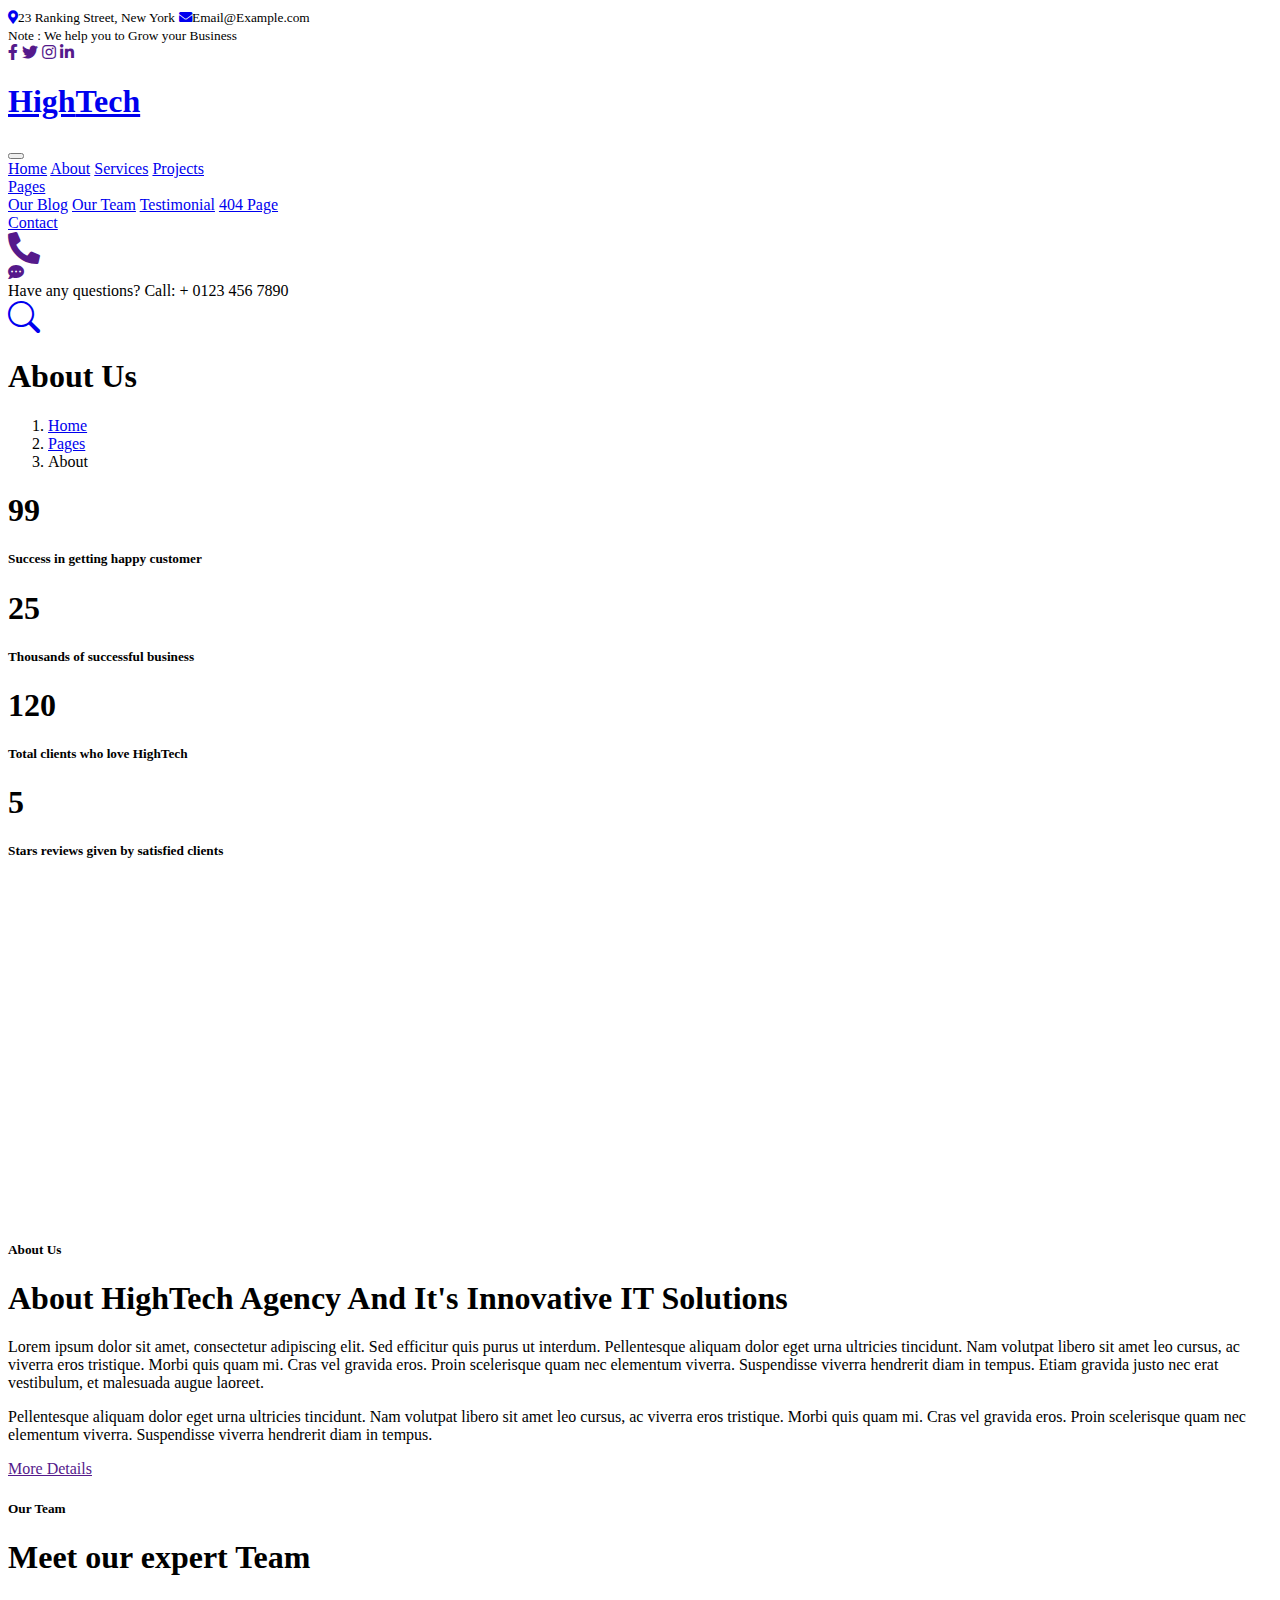
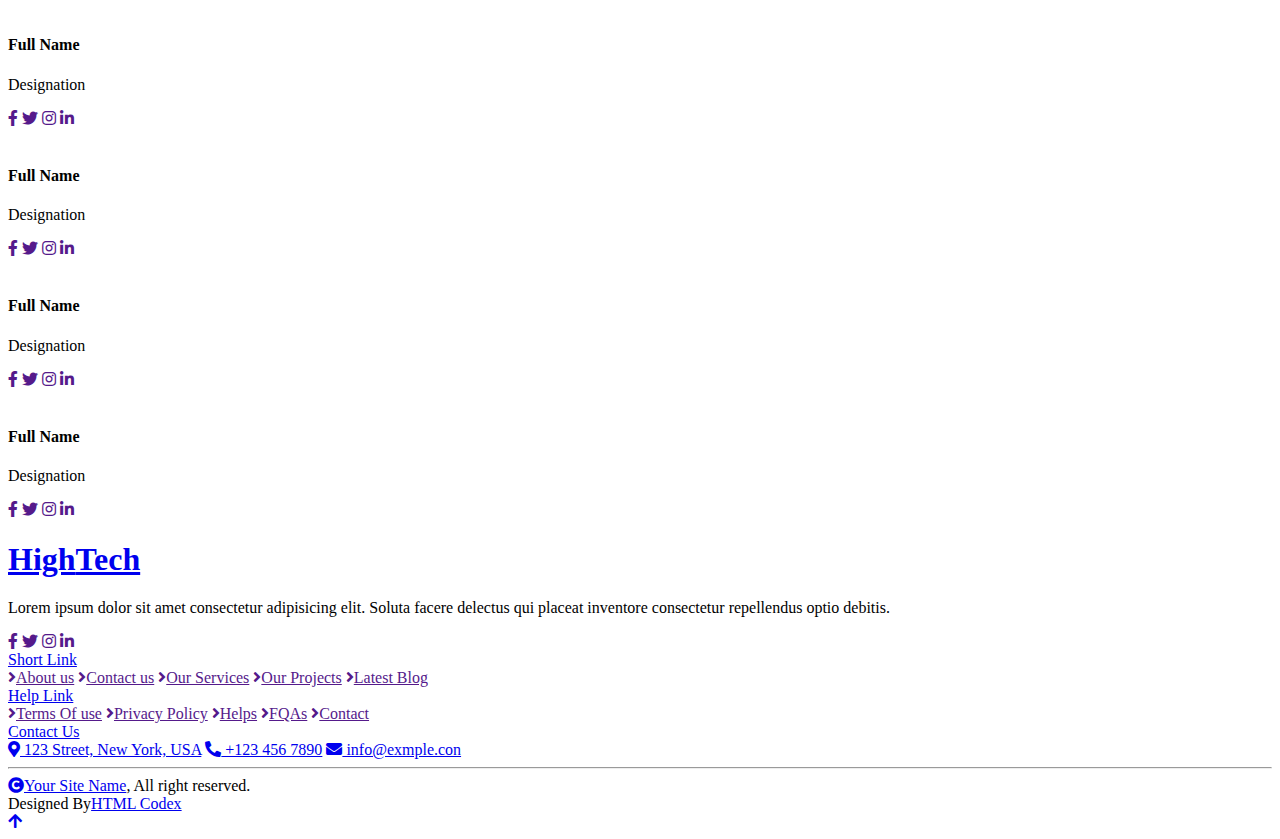
==== about.html @ 6a8a7026 "Add files via upload" ====
<!DOCTYPE html>
<html lang="en">

    <head>
        <meta charset="utf-8">
        <title>HighTech - IT Solutions Website Template</title>
        <meta content="width=device-width, initial-scale=1.0" name="viewport">
        <meta content="" name="keywords">
        <meta content="" name="description">

        <!-- Google Web Fonts -->
        <link rel="preconnect" href="https://fonts.googleapis.com">
        <link rel="preconnect" href="https://fonts.gstatic.com" crossorigin>
        <link href="https://fonts.googleapis.com/css2?family=Inter:wght@400;500;600&family=Saira:wght@500;600;700&display=swap" rel="stylesheet"> 

        <!-- Icon Font Stylesheet -->
        <link href="https://cdnjs.cloudflare.com/ajax/libs/font-awesome/5.10.0/css/all.min.css" rel="stylesheet">
        <link href="https://cdn.jsdelivr.net/npm/bootstrap-icons@1.4.1/font/bootstrap-icons.css" rel="stylesheet">

        <!-- Libraries Stylesheet -->
        <link href="lib/animate/animate.min.css" rel="stylesheet">
        <link href="lib/owlcarousel/assets/owl.carousel.min.css" rel="stylesheet">

        <!-- Customized Bootstrap Stylesheet -->
        <link href="css/bootstrap.min.css" rel="stylesheet">

        <!-- Template Stylesheet -->
        <link href="css/style.css" rel="stylesheet">
    </head>

    <body>
        <!-- Spinner Start -->
        <div id="spinner" class="show position-fixed translate-middle w-100 vh-100 top-50 start-50 d-flex align-items-center justify-content-center">
            <div class="spinner-grow text-primary" role="status"></div>
        </div>
        <!-- Spinner End -->

        <!-- Topbar Start -->
        <div class="container-fluid bg-dark py-2 d-none d-md-flex">
            <div class="container">
                <div class="d-flex justify-content-between topbar">
                    <div class="top-info">
                        <small class="me-3 text-white-50"><a href="#"><i class="fas fa-map-marker-alt me-2 text-secondary"></i></a>23 Ranking Street, New York</small>
                        <small class="me-3 text-white-50"><a href="#"><i class="fas fa-envelope me-2 text-secondary"></i></a>Email@Example.com</small>
                    </div>
                    <div id="note" class="text-secondary d-none d-xl-flex"><small>Note : We help you to Grow your Business</small></div>
                    <div class="top-link">
                        <a href="" class="bg-light nav-fill btn btn-sm-square rounded-circle"><i class="fab fa-facebook-f text-primary"></i></a>
                        <a href="" class="bg-light nav-fill btn btn-sm-square rounded-circle"><i class="fab fa-twitter text-primary"></i></a>
                        <a href="" class="bg-light nav-fill btn btn-sm-square rounded-circle"><i class="fab fa-instagram text-primary"></i></a>
                        <a href="" class="bg-light nav-fill btn btn-sm-square rounded-circle me-0"><i class="fab fa-linkedin-in text-primary"></i></a>
                    </div>
                </div>
            </div>
        </div>
        <!-- Topbar End -->

        <!-- Navbar Start -->
        <div class="container-fluid bg-primary">
            <div class="container">
                <nav class="navbar navbar-dark navbar-expand-lg py-0">
                    <a href="index.html" class="navbar-brand">
                        <h1 class="text-white fw-bold d-block">High<span class="text-secondary">Tech</span> </h1>
                    </a>
                    <button type="button" class="navbar-toggler me-0" data-bs-toggle="collapse" data-bs-target="#navbarCollapse">
                        <span class="navbar-toggler-icon"></span>
                    </button>
                    <div class="collapse navbar-collapse bg-transparent" id="navbarCollapse">
                        <div class="navbar-nav ms-auto mx-xl-auto p-0">
                            <a href="index.html" class="nav-item nav-link">Home</a>
                            <a href="about.html" class="nav-item nav-link active">About</a>
                            <a href="service.html" class="nav-item nav-link">Services</a>
                            <a href="project.html" class="nav-item nav-link">Projects</a>
                            <div class="nav-item dropdown">
                                <a href="#" class="nav-link dropdown-toggle" data-bs-toggle="dropdown">Pages</a>
                                <div class="dropdown-menu rounded">
                                    <a href="blog.html" class="dropdown-item">Our Blog</a>
                                    <a href="team.html" class="dropdown-item">Our Team</a>
                                    <a href="testimonial.html" class="dropdown-item">Testimonial</a>
                                    <a href="404.html" class="dropdown-item">404 Page</a>
                                </div>
                            </div>
                            <a href="contact.html" class="nav-item nav-link">Contact</a>
                        </div>
                    </div>
                    <div class="d-none d-xl-flex flex-shirink-0">
                        <div id="phone-tada" class="d-flex align-items-center justify-content-center me-4">
                            <a href="" class="position-relative animated tada infinite">
                                <i class="fa fa-phone-alt text-white fa-2x"></i>
                                <div class="position-absolute" style="top: -7px; left: 20px;">
                                    <span><i class="fa fa-comment-dots text-secondary"></i></span>
                                </div>
                            </a>
                        </div>
                        <div class="d-flex flex-column pe-4 border-end">
                            <span class="text-white-50">Have any questions?</span>
                            <span class="text-secondary">Call: + 0123 456 7890</span>
                        </div>
                        <div class="d-flex align-items-center justify-content-center ms-4 ">
                            <a href="#"><i class="bi bi-search text-white fa-2x"></i> </a>
                        </div>
                    </div>
                </nav>
            </div>
        </div>
        <!-- Navbar End -->

        
        <!-- Page Header Start -->
        <div class="container-fluid page-header py-5">
            <div class="container text-center py-5">
                <h1 class="display-2 text-white mb-4 animated slideInDown">About Us</h1>
                <nav aria-label="breadcrumb animated slideInDown">
                    <ol class="breadcrumb justify-content-center mb-0">
                        <li class="breadcrumb-item"><a href="#">Home</a></li>
                        <li class="breadcrumb-item"><a href="#">Pages</a></li>
                        <li class="breadcrumb-item" aria-current="page">About</li>
                    </ol>
                </nav>
            </div>
        </div>
        <!-- Page Header End -->


        <!-- Fact Start -->
        <div class="container-fluid bg-secondary py-5">
            <div class="container">
                <div class="row">
                    <div class="col-lg-3 wow fadeIn" data-wow-delay=".1s">
                        <div class="d-flex counter">
                            <h1 class="me-3 text-primary counter-value">99</h1>
                            <h5 class="text-white mt-1">Success in getting happy customer</h5>
                        </div>
                    </div>
                    <div class="col-lg-3 wow fadeIn" data-wow-delay=".3s">
                        <div class="d-flex counter">
                            <h1 class="me-3 text-primary counter-value">25</h1>
                            <h5 class="text-white mt-1">Thousands of successful business</h5>
                        </div>
                    </div>
                    <div class="col-lg-3 wow fadeIn" data-wow-delay=".5s">
                        <div class="d-flex counter">
                            <h1 class="me-3 text-primary counter-value">120</h1>
                            <h5 class="text-white mt-1">Total clients who love HighTech</h5>
                        </div>
                    </div>
                    <div class="col-lg-3 wow fadeIn" data-wow-delay=".7s">
                        <div class="d-flex counter">
                            <h1 class="me-3 text-primary counter-value">5</h1>
                            <h5 class="text-white mt-1">Stars reviews given by satisfied clients</h5>
                        </div>
                    </div>
                </div>
            </div>
        </div>
        <!-- Fact End -->


        <!-- About Start -->
        <div class="container-fluid py-5 my-5">
            <div class="container py-5">
                <div class="row g-5">
                    <div class="col-lg-5 col-md-6 col-sm-12 wow fadeIn" data-wow-delay=".3s">
                        <div class="h-100 position-relative">
                            <img src="img/about-1.jpg" class="img-fluid w-75 rounded" alt="" style="margin-bottom: 25%;">
                            <div class="position-absolute w-75" style="top: 25%; left: 25%;">
                                <img src="img/about-2.jpg" class="img-fluid w-100 rounded" alt="">
                            </div>
                        </div>
                    </div>
                    <div class="col-lg-7 col-md-6 col-sm-12 wow fadeIn" data-wow-delay=".5s">
                        <h5 class="text-primary">About Us</h5>
                        <h1 class="mb-4">About HighTech Agency And It's Innovative IT Solutions</h1>
                        <p>Lorem ipsum dolor sit amet, consectetur adipiscing elit. Sed efficitur quis purus ut interdum. Pellentesque aliquam dolor eget urna ultricies tincidunt. Nam volutpat libero sit amet leo cursus, ac viverra eros tristique. Morbi quis quam mi. Cras vel gravida eros. Proin scelerisque quam nec elementum viverra. Suspendisse viverra hendrerit diam in tempus. Etiam gravida justo nec erat vestibulum, et malesuada augue laoreet.</p>
                        <p class="mb-4">Pellentesque aliquam dolor eget urna ultricies tincidunt. Nam volutpat libero sit amet leo cursus, ac viverra eros tristique. Morbi quis quam mi. Cras vel gravida eros. Proin scelerisque quam nec elementum viverra. Suspendisse viverra hendrerit diam in tempus.</p>
                        <a href="" class="btn btn-secondary rounded-pill px-5 py-3 text-white">More Details</a>
                    </div>
                </div>
            </div>
        </div>
        <!-- About End -->


        <!-- Team Start -->
        <div class="container-fluid pb-5 mb-5 team">
            <div class="container pb-5">
                <div class="text-center mx-auto pb-5 wow fadeIn" data-wow-delay=".3s" style="max-width: 600px;">
                    <h5 class="text-primary">Our Team</h5>
                    <h1>Meet our expert Team</h1>
                </div>
                <div class="owl-carousel team-carousel wow fadeIn" data-wow-delay=".5s">
                    <div class="rounded team-item">
                        <div class="team-content">
                            <div class="team-img-icon">
                                <div class="team-img rounded-circle">
                                    <img src="img/team-1.jpg" class="img-fluid w-100 rounded-circle" alt="">
                                </div>
                                <div class="team-name text-center py-3">
                                    <h4 class="">Full Name</h4>
                                    <p class="m-0">Designation</p>
                                </div>
                                <div class="team-icon d-flex justify-content-center pb-4">
                                    <a class="btn btn-square btn-secondary text-white rounded-circle m-1" href=""><i class="fab fa-facebook-f"></i></a>
                                    <a class="btn btn-square btn-secondary text-white rounded-circle m-1" href=""><i class="fab fa-twitter"></i></a>
                                    <a class="btn btn-square btn-secondary text-white rounded-circle m-1" href=""><i class="fab fa-instagram"></i></a>
                                    <a class="btn btn-square btn-secondary text-white rounded-circle m-1" href=""><i class="fab fa-linkedin-in"></i></a>
                                </div>
                            </div>
                        </div>
                    </div>
                    <div class="rounded team-item">
                        <div class="team-content">
                            <div class="team-img-icon">
                                <div class="team-img rounded-circle">
                                    <img src="img/team-2.jpg" class="img-fluid w-100 rounded-circle" alt="">
                                </div>
                                <div class="team-name text-center py-3">
                                    <h4 class="">Full Name</h4>
                                    <p class="m-0">Designation</p>
                                </div>
                                <div class="team-icon d-flex justify-content-center pb-4">
                                    <a class="btn btn-square btn-secondary text-white rounded-circle m-1" href=""><i class="fab fa-facebook-f"></i></a>
                                    <a class="btn btn-square btn-secondary text-white rounded-circle m-1" href=""><i class="fab fa-twitter"></i></a>
                                    <a class="btn btn-square btn-secondary text-white rounded-circle m-1" href=""><i class="fab fa-instagram"></i></a>
                                    <a class="btn btn-square btn-secondary text-white rounded-circle m-1" href=""><i class="fab fa-linkedin-in"></i></a>
                                </div>
                            </div>
                        </div>
                    </div>
                    <div class="rounded team-item">
                        <div class="team-content">
                            <div class="team-img-icon">
                                <div class="team-img rounded-circle">
                                    <img src="img/team-3.jpg" class="img-fluid w-100 rounded-circle" alt="">
                                </div>
                                <div class="team-name text-center py-3">
                                    <h4 class="">Full Name</h4>
                                    <p class="m-0">Designation</p>
                                </div>
                                <div class="team-icon d-flex justify-content-center pb-4">
                                    <a class="btn btn-square btn-secondary text-white rounded-circle m-1" href=""><i class="fab fa-facebook-f"></i></a>
                                    <a class="btn btn-square btn-secondary text-white rounded-circle m-1" href=""><i class="fab fa-twitter"></i></a>
                                    <a class="btn btn-square btn-secondary text-white rounded-circle m-1" href=""><i class="fab fa-instagram"></i></a>
                                    <a class="btn btn-square btn-secondary text-white rounded-circle m-1" href=""><i class="fab fa-linkedin-in"></i></a>
                                </div>
                            </div>
                        </div>
                    </div>
                    <div class="rounded team-item">
                        <div class="team-content">
                            <div class="team-img-icon">
                                <div class="team-img rounded-circle">
                                    <img src="img/team-4.jpg" class="img-fluid w-100 rounded-circle" alt="">
                                </div>
                                <div class="team-name text-center py-3">
                                    <h4 class="">Full Name</h4>
                                    <p class="m-0">Designation</p>
                                </div>
                                <div class="team-icon d-flex justify-content-center pb-4">
                                    <a class="btn btn-square btn-secondary text-white rounded-circle m-1" href=""><i class="fab fa-facebook-f"></i></a>
                                    <a class="btn btn-square btn-secondary text-white rounded-circle m-1" href=""><i class="fab fa-twitter"></i></a>
                                    <a class="btn btn-square btn-secondary text-white rounded-circle m-1" href=""><i class="fab fa-instagram"></i></a>
                                    <a class="btn btn-square btn-secondary text-white rounded-circle m-1" href=""><i class="fab fa-linkedin-in"></i></a>
                                </div>
                            </div>
                        </div>
                    </div>
                </div>
            </div>
        </div>
        <!-- Team End -->


        <!-- Footer Start -->
         <div class="container-fluid footer bg-dark wow fadeIn" data-wow-delay=".3s">
            <div class="container pt-5 pb-4">
                <div class="row g-5">
                    <div class="col-lg-3 col-md-6">
                        <a href="index.html">
                            <h1 class="text-white fw-bold d-block">High<span class="text-secondary">Tech</span> </h1>
                        </a>
                        <p class="mt-4 text-light">Lorem ipsum dolor sit amet consectetur adipisicing elit. Soluta facere delectus qui placeat inventore consectetur repellendus optio debitis.</p>
                        <div class="d-flex hightech-link">
                            <a href="" class="btn-light nav-fill btn btn-square rounded-circle me-2"><i class="fab fa-facebook-f text-primary"></i></a>
                            <a href="" class="btn-light nav-fill btn btn-square rounded-circle me-2"><i class="fab fa-twitter text-primary"></i></a>
                            <a href="" class="btn-light nav-fill btn btn-square rounded-circle me-2"><i class="fab fa-instagram text-primary"></i></a>
                            <a href="" class="btn-light nav-fill btn btn-square rounded-circle me-0"><i class="fab fa-linkedin-in text-primary"></i></a>
                        </div>
                    </div>
                    <div class="col-lg-3 col-md-6">
                        <a href="#" class="h3 text-secondary">Short Link</a>
                        <div class="mt-4 d-flex flex-column short-link">
                            <a href="" class="mb-2 text-white"><i class="fas fa-angle-right text-secondary me-2"></i>About us</a>
                            <a href="" class="mb-2 text-white"><i class="fas fa-angle-right text-secondary me-2"></i>Contact us</a>
                            <a href="" class="mb-2 text-white"><i class="fas fa-angle-right text-secondary me-2"></i>Our Services</a>
                            <a href="" class="mb-2 text-white"><i class="fas fa-angle-right text-secondary me-2"></i>Our Projects</a>
                            <a href="" class="mb-2 text-white"><i class="fas fa-angle-right text-secondary me-2"></i>Latest Blog</a>
                        </div>
                    </div>
                    <div class="col-lg-3 col-md-6">
                        <a href="#" class="h3 text-secondary">Help Link</a>
                        <div class="mt-4 d-flex flex-column help-link">
                            <a href="" class="mb-2 text-white"><i class="fas fa-angle-right text-secondary me-2"></i>Terms Of use</a>
                            <a href="" class="mb-2 text-white"><i class="fas fa-angle-right text-secondary me-2"></i>Privacy Policy</a>
                            <a href="" class="mb-2 text-white"><i class="fas fa-angle-right text-secondary me-2"></i>Helps</a>
                            <a href="" class="mb-2 text-white"><i class="fas fa-angle-right text-secondary me-2"></i>FQAs</a>
                            <a href="" class="mb-2 text-white"><i class="fas fa-angle-right text-secondary me-2"></i>Contact</a>
                        </div>
                    </div>
                    <div class="col-lg-3 col-md-6">
                        <a href="#" class="h3 text-secondary">Contact Us</a>
                        <div class="text-white mt-4 d-flex flex-column contact-link">
                            <a href="#" class="pb-3 text-light border-bottom border-primary"><i class="fas fa-map-marker-alt text-secondary me-2"></i> 123 Street, New York, USA</a>
                            <a href="#" class="py-3 text-light border-bottom border-primary"><i class="fas fa-phone-alt text-secondary me-2"></i> +123 456 7890</a>
                            <a href="#" class="py-3 text-light border-bottom border-primary"><i class="fas fa-envelope text-secondary me-2"></i> info@exmple.con</a>
                        </div>
                    </div>
                </div>
                <hr class="text-light mt-5 mb-4">
                <div class="row">
                    <div class="col-md-6 text-center text-md-start">
                        <span class="text-light"><a href="#" class="text-secondary"><i class="fas fa-copyright text-secondary me-2"></i>Your Site Name</a>, All right reserved.</span>
                    </div>
                    <div class="col-md-6 text-center text-md-end">
                        <!--/*** This template is free as long as you keep the footer author’s credit link/attribution link/backlink. If you'd like to use the template without the footer author’s credit link/attribution link/backlink, you can purchase the Credit Removal License from "https://htmlcodex.com/credit-removal". Thank you for your support. ***/-->
                        <span class="text-light">Designed By<a href="https://htmlcodex.com" class="text-secondary">HTML Codex</a></span>
                    </div>
                </div>
            </div>
        </div>
        <!-- Footer End -->


        <!-- Back to Top -->
        <a href="#" class="btn btn-secondary btn-square rounded-circle back-to-top"><i class="fa fa-arrow-up text-white"></i></a>

        
        <!-- JavaScript Libraries -->
        <script src="https://ajax.googleapis.com/ajax/libs/jquery/3.6.4/jquery.min.js"></script>
        <script src="https://cdn.jsdelivr.net/npm/bootstrap@5.0.0/dist/js/bootstrap.bundle.min.js"></script>
        <script src="lib/wow/wow.min.js"></script>
        <script src="lib/easing/easing.min.js"></script>
        <script src="lib/waypoints/waypoints.min.js"></script>
        <script src="lib/owlcarousel/owl.carousel.min.js"></script>

        <!-- Template Javascript -->
        <script src="js/main.js"></script>
    </body>

</html>
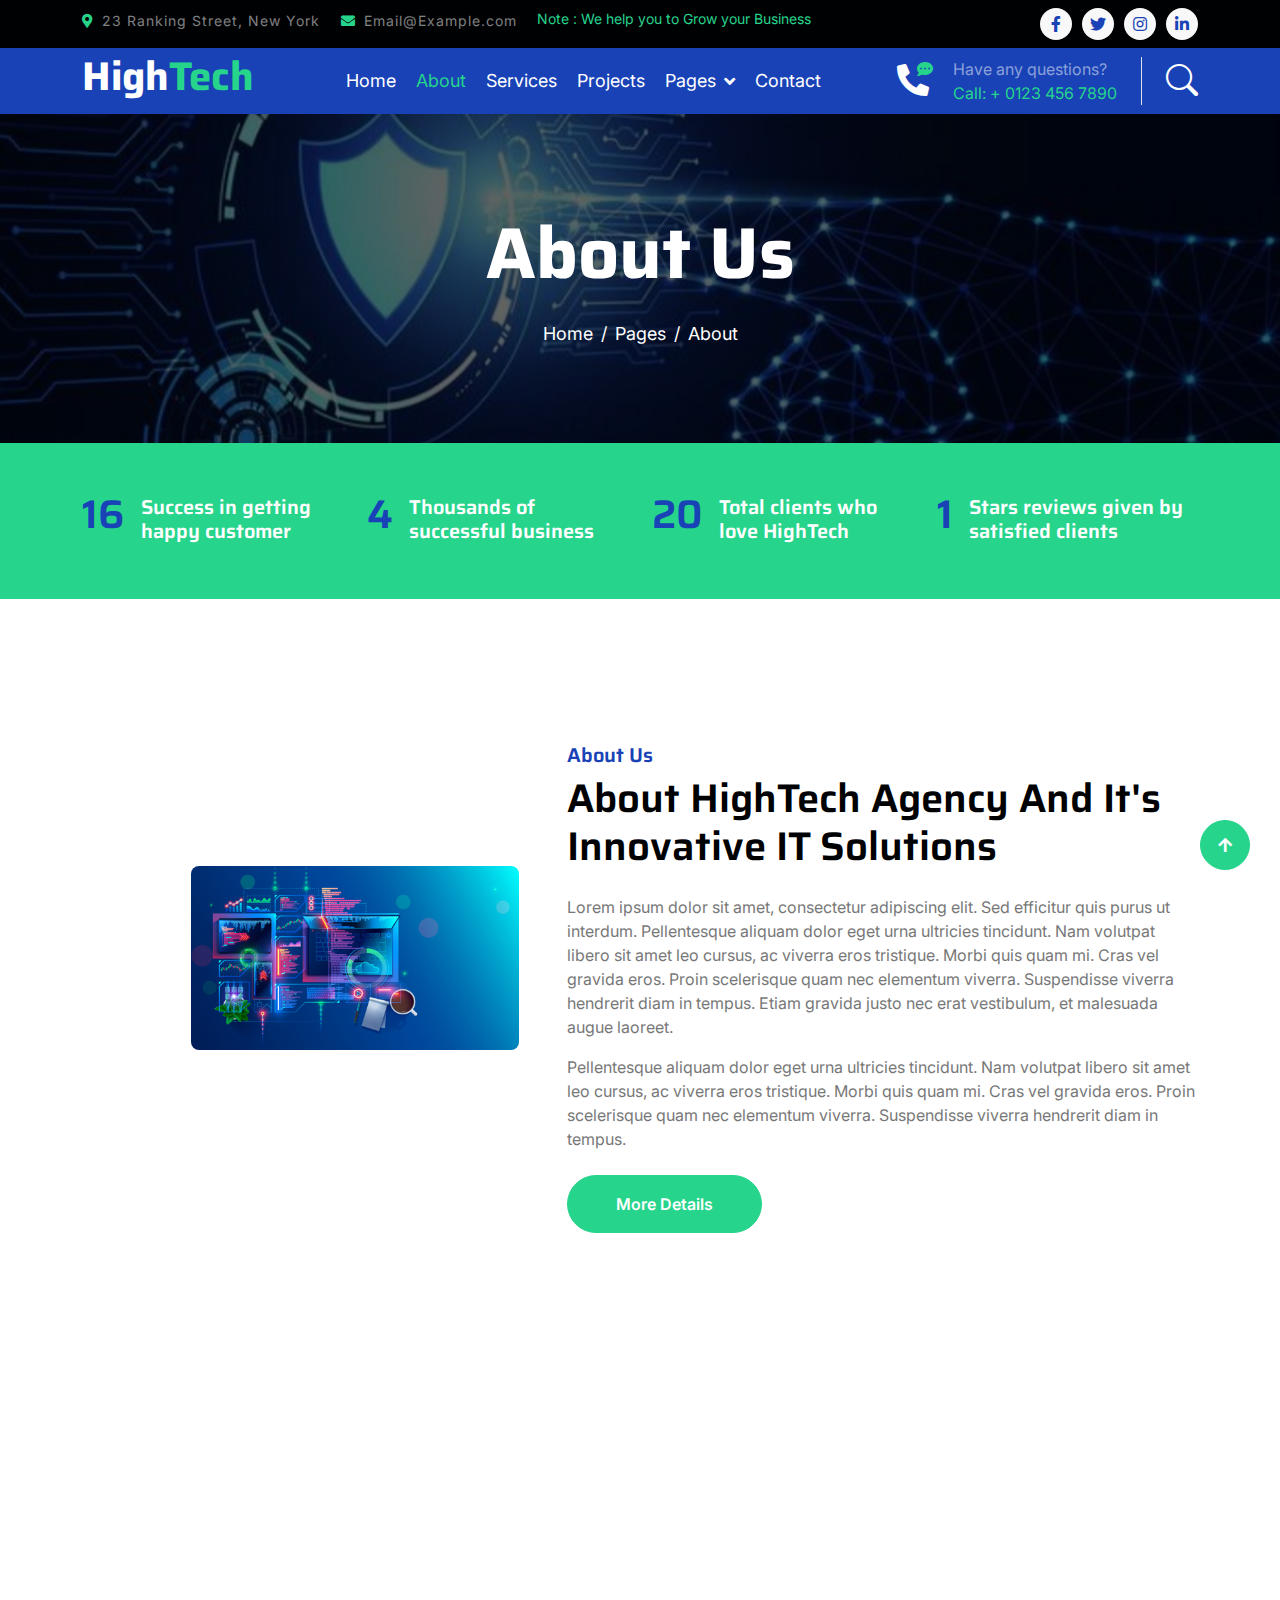
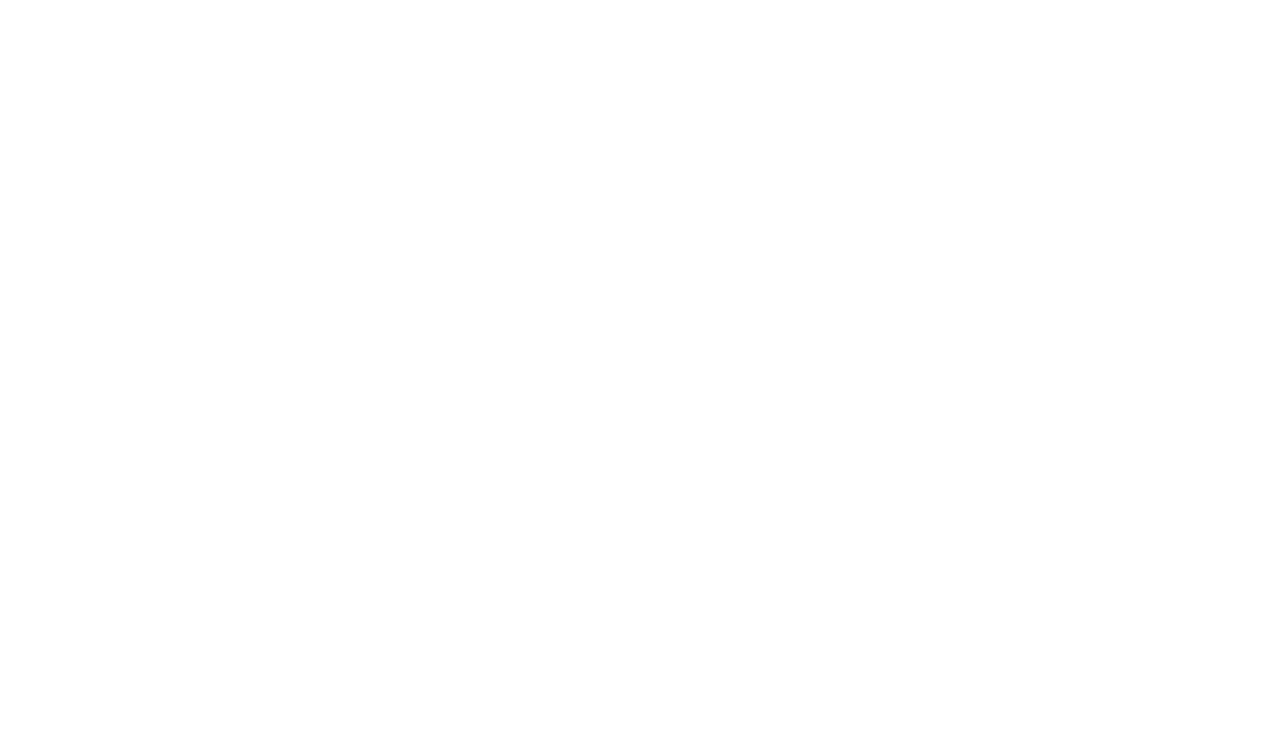
==== commit 4df741fb: "update about.html" ====
--- a/about.html
+++ b/about.html
@@ -2,6 +2,8 @@
 <html lang="en">
 
     <head>
+    	<script async src="https://pagead2.googlesyndication.com/pagead/js/adsbygoogle.js?client=ca-pub-5478165669129607"
+     crossorigin="anonymous"></script>
         <meta charset="utf-8">
         <title>HighTech - IT Solutions Website Template</title>
         <meta content="width=device-width, initial-scale=1.0" name="viewport">
--- a/css/style.css
+++ b/css/style.css
@@ -0,0 +1,666 @@
+/*** Spinner Start ***/
+
+#spinner {
+    opacity: 0;
+    visibility: hidden;
+    transition: opacity .8s ease-out, visibility 0s linear .5s;
+    z-index: 99999;
+ }
+
+ #spinner.show {
+     transition: opacity .8s ease-out, visibility 0s linear .0s;
+     visibility: visible;
+     opacity: 1;
+ }
+
+/*** Spinner End ***/
+
+
+/*** Button Start ***/
+.btn {
+    font-weight: 600;
+    transition: .5s;
+}
+
+.btn-square {
+    width: 38px;
+    height: 38px;
+}
+
+.btn-sm-square {
+    width: 32px;
+    height: 32px;
+}
+
+.btn-md-square {
+    width: 46px;
+    height: 46px;
+}
+
+.btn-lg-square {
+    width: 58px;
+    height: 58px;
+}
+
+.btn-square,
+.btn-sm-square,
+.btn-md-square,
+.btn-lg-square {
+    padding: 0;
+    display: flex;
+    align-items: center;
+    justify-content: center;
+    font-weight: normal;
+}
+
+.back-to-top {
+    position: fixed;
+    width: 50px;
+    height: 50px;
+    right: 30px;
+    bottom: 30px;
+    z-index: 99;
+}
+
+/*** Button End ***/
+
+
+/*** Topbar Start ***/
+
+.topbar .top-info {
+    letter-spacing: 1px;
+}
+
+.topbar .top-link {
+    display: flex;
+    align-items: center;
+    justify-content: center;
+}
+
+.topbar .top-link a {
+    margin-right: 10px;
+}
+
+#note {
+    width: 500px;
+    overflow: hidden;
+}
+
+#note small {
+    position: relative;
+    display: inline-block;
+    animation: mymove 5s infinite;
+    animation-timing-function: all;
+}
+
+@keyframes mymove {
+    from {left: -100%;}
+    to {left: 100%;}
+}
+
+/*** Topbar End ***/
+
+
+/*** Navbar Start ***/
+.navbar .navbar-nav {
+    padding: 15px 0;
+}
+
+.navbar .navbar-nav .nav-link {
+    padding: 10px;
+    color: var(--bs-white);
+    font-size: 18px;
+    outline: none;
+    
+}
+
+.navbar .navbar-nav .nav-link:hover,
+.navbar .navbar-nav .nav-link.active {
+    color: var(--bs-secondary) !important;
+}
+
+.navbar .dropdown-toggle::after {
+    border: none;
+    content: "\f107";
+    font-family: "font awesome 5 free";
+    font-weight: 900;
+    vertical-align: middle;
+    margin-left: 8px;
+}
+
+@media (min-width: 992px) {
+    .navbar .nav-item .dropdown-menu {
+        display: block;
+        visibility: hidden;
+        top: 100%;
+        transform: rotateX(-75deg);
+        transform-origin: 0% 0%;
+        transition: .5s;
+        opacity: 0;
+    }
+}
+
+.navbar .nav-item:hover .dropdown-menu {
+    transform: rotateX(0deg);
+    visibility: visible;
+    transition: .5s;
+    opacity: 1;
+}
+
+/*** Navbar End ***/
+
+
+/*** Carousel Start ***/
+
+.carousel-item {
+    position: relative;
+}
+
+.carousel-item::after {
+    content: "";
+    width: 100%;
+    height: 100%;
+    position: absolute;
+    top: 0;
+    left: 0;
+    background: rgba(0, 0, 0, .6);
+}
+
+.carousel-caption {
+    height: 100%;
+    display: flex;
+    align-items: center;
+    justify-content: center;
+    z-index: 1;
+}
+
+.carousel-item p {
+    max-width: 700px;
+    margin: 0 auto 35px auto;
+}
+
+.carousel-control-prev {
+    width: 90px;
+    height: 60px;
+    position: absolute;
+    top: 50%;
+    left: 0;
+    background: var(--bs-primary);
+    border-radius: 0 50px 50px 0;
+    opacity: 1;
+}
+
+.carousel-control-prev:hover {
+    background: var(--bs-secondary);
+    transition: .8s;
+}
+
+.carousel-control-next {
+    width: 90px;
+    height: 60px;
+    position: absolute;
+    top: 50%;
+    right: 0;
+    background: var(--bs-primary);
+    border-radius: 50px 0 0 50px;
+    opacity: 1;
+}
+
+.carousel-control-next:hover {
+    background: var(--bs-secondary);
+    transition: .8s;
+}
+
+.carousel-caption .carousel-content a button.carousel-content-btn1 {
+    background: var(--bs-secondary);
+    color: var(--bs-dark);
+    opacity: 1;
+    border: 0;
+    border-radius: 20px;
+}
+
+.carousel-caption .carousel-content a button.carousel-content-btn1:hover {
+    background: var(--bs-primary);
+    color: #ffffff;
+    border: 0;
+    opacity: 1;
+    transition: 1s;
+    border-radius: 20px;
+}
+
+.carousel-caption .carousel-content a button.carousel-content-btn2 {
+    background: var(--bs-primary);
+    color: var(--bs-white);
+    opacity: 1;
+    border: 0;
+    border-radius: 20px;
+}
+
+.carousel-caption .carousel-content a button.carousel-content-btn2:hover {
+    background: var(--bs-secondary);
+    color: var(--bs-dark);
+    border: 0;
+    opacity: 1;
+    transition: 1s;
+    border-radius: 20px;
+}
+
+#carouselId .carousel-indicators li {
+    width: 30px;
+    height: 10px;
+    background: var(--bs-primary);
+    margin: 10px;
+    border-radius: 30px;
+    opacity: 1;
+}
+
+#carouselId .carousel-indicators li:hover {
+    background: var(--bs-secondary);
+    opacity: 1;
+}
+
+@media (max-width: 992px) {
+    .carousel-item {
+        min-height: 500px;
+    }
+    
+    .carousel-item img {
+        min-height: 500px;
+        object-fit: cover;
+    }
+
+    .carousel-item h1 {
+        font-size: 40px !important;
+    }
+
+    .carousel-item p {
+        font-size: 16px !important;
+    }
+}
+
+@media (max-width: 768px) {
+    .carousel-item {
+        min-height: 400px;
+    }
+    
+    .carousel-item img {
+        min-height: 400px;
+        object-fit: cover;
+    }
+
+    .carousel-item h1 {
+        font-size: 28px !important;
+    }
+
+    .carousel-item p {
+        font-size: 14px !important;
+    }
+}
+
+.page-header {
+    background: linear-gradient(rgba(0, 0, 0, .6), rgba(0, 0, 0, .6)), url(../img/carousel-1.jpg) center center no-repeat;
+    background-size: cover;
+}
+
+.page-header .breadcrumb-item+.breadcrumb-item::before {
+    color: var(--bs-white);
+}
+
+.page-header .breadcrumb-item,
+.page-header .breadcrumb-item a {
+    font-size: 18px;
+    color: var(--bs-white);
+}
+
+/*** Carousel End ***/
+
+
+/*** Services Start ***/
+
+.services .services-item {
+    box-shadow: 0 0 60px rgba(0, 0, 0, .2);
+    width: 100%;
+    height: 100%;
+    border-radius: 10px;
+    padding: 10px 0;
+    position: relative;
+}
+
+
+.services-content::after {
+    position: absolute;
+    content: "";
+    width: 100%;
+    height: 0;
+    top: 0;
+    left: 0;
+    border-radius: 10px 10px 0 0;
+    background: rgba(3, 43, 243, 0.8);
+    transition: .5s;
+}
+
+.services-content::after {
+    top: 0;
+    bottom: auto;
+    border-radius: 10px 10px 10px 10px;
+}
+
+.services-item:hover .services-content::after {
+    height: 100%;
+    opacity: 1;
+    transition: .5s;
+}
+
+.services-item:hover .services-content-icon {
+    position: relative;
+    z-index: 2;
+}
+
+.services-item .services-content-icon i,
+.services-item .services-content-icon p {
+    transition: .5s;
+}
+
+.services-item:hover .services-content-icon i {
+    color: var(--bs-secondary) !important;
+}
+
+.services-item:hover .services-content-icon p {
+    color: var(--bs-white);
+}
+
+/*** Services End ***/
+
+
+/*** Project Start ***/
+
+.project-img {
+    position: relative;
+    padding: 15px;
+}
+
+.project-img::before {
+    content: "";
+    position: absolute;
+    width: 150px;
+    height: 150px;
+    top: 0;
+    left: 0;
+    background: var(--bs-secondary);
+    border-radius: 10px;
+    opacity: 1;
+    z-index: -1;
+    transition: .5s;
+}
+
+.project-img::after {
+    content: "";
+    width: 150px;
+    height: 150px;
+    position: absolute;
+    right: 0;
+    bottom: 0;
+    background: var(--bs-primary);
+    border-radius: 10px;
+    opacity: 1;
+    z-index: -1;
+    transition: .5s;
+}
+
+.project-content {
+    position: absolute;
+    width: 100%;
+    height: 100%;
+    top: 0;
+    left: 0;
+    display: flex;
+    align-items: center;
+    justify-content: center;
+    opacity: 0;
+}
+
+.project-content a {
+    display: inline-block;
+    padding: 20px 25px;
+    background: var(--bs-primary);
+    border-radius: 10px;
+}
+
+.project-item:hover .project-content {
+    opacity: 1;
+    transition: .5s;
+}
+
+.project-item:hover .project-img::before,
+.project-item:hover .project-img::after {
+    opacity: 0;
+}
+
+/*** Project End ***/
+
+
+/*** Blog Start ***/
+.blog-item .blog-btn {
+    z-index: 2;
+}
+
+.blog-btn .blog-btn-icon {
+    height: 50px;
+    position: relative;
+    overflow: hidden;
+}
+
+.blog-btn-icon .blog-icon-2 {
+    display: flex;
+    position: absolute;
+    top: 6px;
+    left: -140px;
+    
+}
+
+.blog-btn-icon:hover .blog-icon-2 {
+    transition: 1s;
+    left: 5px;
+    top: 6px;
+    padding-bottom: 5px;
+}
+.blog-icon-1 {
+    position: relative;
+    top: -4px;
+}
+.blog-btn-icon:hover .blog-icon-1 {
+    top: 0;
+    right: -140px;
+    transition: 1s;
+}
+
+/*** Blog End ***/
+
+
+/*** Team Start ***/
+
+.team-item {
+    border-top: 30px solid var(--bs-secondary) !important;
+    background: rgba(239, 239, 241, 0.8);
+}
+
+.team-content::before {
+    height: 200px;
+    display: block;
+    content: "";
+    position: relative;
+    top: -101px;
+    background: var(--bs-secondary);
+    clip-path: polygon(50% 50%, 100% 50%, 50% 100%, 0% 50%);
+    padding: 60px;
+    opacity: 1;
+}
+
+.team-img-icon {
+    position: relative;
+    margin-top: -200px;
+    padding: 30px;
+    padding-bottom: 0;
+}
+
+.team-img {
+    border: 15px solid var(--bs-white);
+}
+
+.team-img img {
+    border: 10px solid var(--bs-secondary);
+    transition: .5s;
+}
+
+.team-item:hover h4 {
+    color: var(--bs-primary);
+    transition: .5s;
+}
+
+.team-item:hover .team-img img {
+    transform: scale(1.05);
+    border: 10px solid var(--bs-secondary);
+}
+
+.team-carousel .owl-stage {
+    position: relative;
+    width: 100%;
+    height: 100%;
+}
+
+.team-carousel .owl-nav {
+    position: absolute;
+    top: -100px;
+    right: 50px;
+    display: flex;
+}
+
+.team-carousel .owl-nav .owl-prev,
+.team-carousel .owl-nav .owl-next {
+    width: 56px;
+    height: 56px;
+    border-radius: 56px;
+    margin-left: 15px;
+    background: var(--bs-secondary);
+    color: var(--bs-white);
+    display: flex;
+    align-items: center;
+    justify-content: center;
+    transition: .5s;
+}
+
+.team-carousel .owl-nav .owl-prev:hover,
+.team-carousel .owl-nav .owl-next:hover {
+    background: var(--bs-primary);
+    color: var(--bs-white);
+}
+
+@media (max-width: 992px) {
+    .team-carousel {
+        margin-top: 3rem;
+    }
+
+    .team-carousel .owl-nav {
+        top: -85px;
+        left: 50%;
+        right: auto;
+        transform: translateX(-50%);
+        margin-left: -15px;
+    }
+}
+
+/*** Team End ***/
+
+
+/*** Testimonial Start ***/
+
+.testimonial-item {
+    background: #e3f0eb;
+
+}
+
+.testimonial-carousel .owl-dots {
+    margin-top: 15px;
+    display: flex;
+    align-items: flex-end;
+    justify-content: center;
+}
+
+.testimonial-carousel .owl-dot {
+    position: relative;
+    display: inline-block;
+    margin: 0 5px;
+    width: 15px;
+    height: 15px;
+    background: #c1dad0;
+    border-radius: 15px;
+    transition: .5s;
+}
+
+.testimonial-carousel .owl-dot.active {
+    width: 30px;
+    background: var(--bs-primary);
+}
+
+.testimonial-carousel .owl-item.center {
+    position: relative;
+    z-index: 1;
+}
+
+.testimonial-carousel .owl-item .testimonial-item {
+    transition: .5s;
+}
+
+.testimonial-carousel .owl-item.center .testimonial-item {
+    background: #FFFFFF !important;
+    box-shadow: 0 0 30px #DDDDDD;
+}
+
+/*** Testimonial End ***/
+
+
+/*** Contact Start ***/
+.contact-detail::before {
+    position: absolute;
+    content: "";
+    height: 50%;
+    width: 100%;
+    top: 0;
+    left: 0;
+    background: linear-gradient(rgb(210, 243, 235, 1), rgba(230, 250, 245, .3)), url(../img/background.jpg) center center no-repeat;
+    background-size: cover;
+    border-radius: 10px;
+    z-index: -1;
+}
+
+.contact-map {
+    background: #26d48c;
+}
+
+.contact-form {
+    background: #26d48c;
+}
+
+/*** Contact End ***/
+
+
+/*** Footer Start ***/
+
+.footer .short-link a,
+.footer .help-link a,
+.footer .contact-link a {
+    transition: .5s;
+}
+
+.footer .short-link a:hover,
+.footer .help-link a:hover,
+.footer .contact-link a:hover {
+    letter-spacing: 1px;
+}
+
+.footer .hightech-link a:hover {
+    background: var(--bs-secondary);
+    border: 0;
+}
+
+/*** Footer End ***/